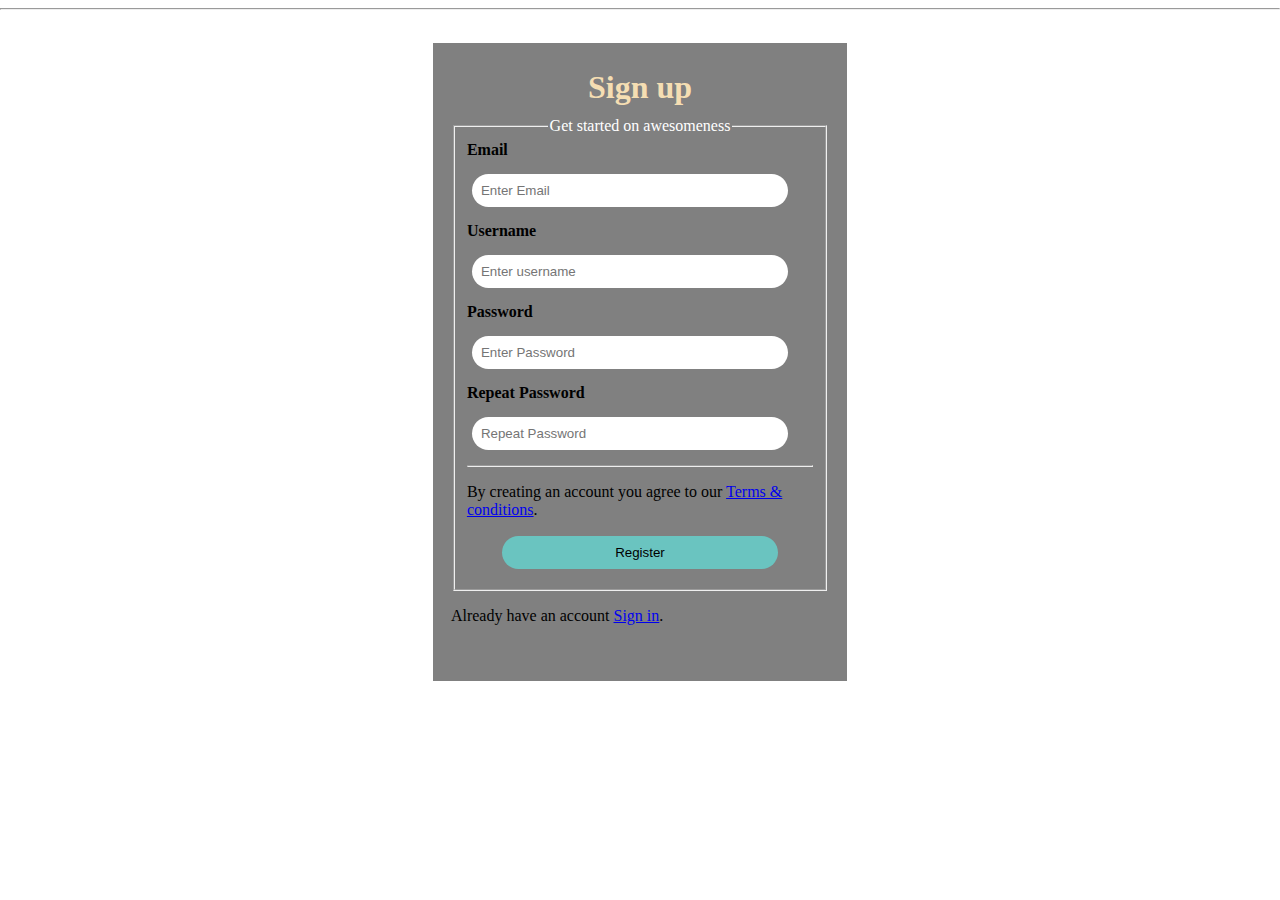
==== UI/index.html @ d6eff1b4 "Merge pull request #1 from njati/ft-home-sign-up-162982031" ====
<!DOCTYPE html>
<html lang="en">
<head>
    <meta charset="UTF-8">
    <meta name="viewport" content="width=device-width, initial-scale=1.0">
    <meta http-equiv="X-UA-Compatible" content="ie=edge">
    <title>Questioner</title>

    <!--Link to the styles sheet-->
     <link rel="stylesheet" href="styles.css">
</head>
<body>
    <div class="loginP">
            <nav>

                </nav>
                <div class="loginform register">
                    <h1>Sign up</h1>
                    <div class="formtoright">
                      
                      <fieldset>
                        <legend> Get started on awesomeness</legend>
                        <form action="/" class="contain">
                            <label for="email"><b>Email</b></label>
                            <input type="email" placeholder="Enter Email" name="email" required>

                            <label for="uname"><b>Username</b></label>
                            <input type="text" placeholder="Enter username" name="uname" required> 
                        
                            <label for="psw"><b>Password</b></label>
                            <input type="password" placeholder="Enter Password" name="psw" required>
                        
                            <label for="psw-repeat"><b>Repeat Password</b></label>
                            <input type="password" placeholder="Repeat Password" name="psw-repeat" required>
                            <hr>
                        
                            <p>By creating an account you agree to our <a href="#">Terms & conditions</a>.</p>
                            <button type="submit" class="registerbtn">Register</button>
                            </div>
                        
                            <div class="container signin">
                            <p>Already have an account <a href="index.html">Sign in</a>.</p>
                            </div>
                        </form>
                      </fieldset>
                   </div>
               </div>
    </div>

      <hr>
      
     
</body>
</html>
---- UI/styles.css ----
.loginform{
    width: 31%;
    padding: 60px 18px 40px 18px;
    margin: auto;
    margin-top: 69px;
    background-color: gray;
}

body{
    margin: 0;
}

.formtoright{
    width: 100%;
}

input{
    padding: 9px;
    margin: 15px 5px;
    border-radius: 23px;
    border: none;
    display: block;
    width: 86%;
}

.loginform button{
    padding: 9px;
    width: 80%;
    display: block;
    margin: auto;
    border-radius: 20px;
    background-color: #64d4cfcc;
    border: none;
    margin: 17px auto 10px auto;
}

.loginform legend{
    color: white;
    text-align: center;
}

.loginP{
    background: rgba(255, 255, 255, 0.35);
    border-radius: 3px;
    top: 10px;
    left: 0;
    position: fixed;
    margin-left: 20px;
    margin-right: 20px;
    right: 0;
    padding: 0 10px;
    bottom: 0;
}

.register{
    margin-top: 33px !important;
    padding: 26px 18px 40px 18px !important;
}
.register h1{
    margin: 0px;
    margin-bottom: 11px;
    color: wheat;
    text-align: center;
}

   @media only screen and (max-width: 600px) {
    .loginform{
        width: 100%;
        background: none;
        padding: 0;
        
    }
  }
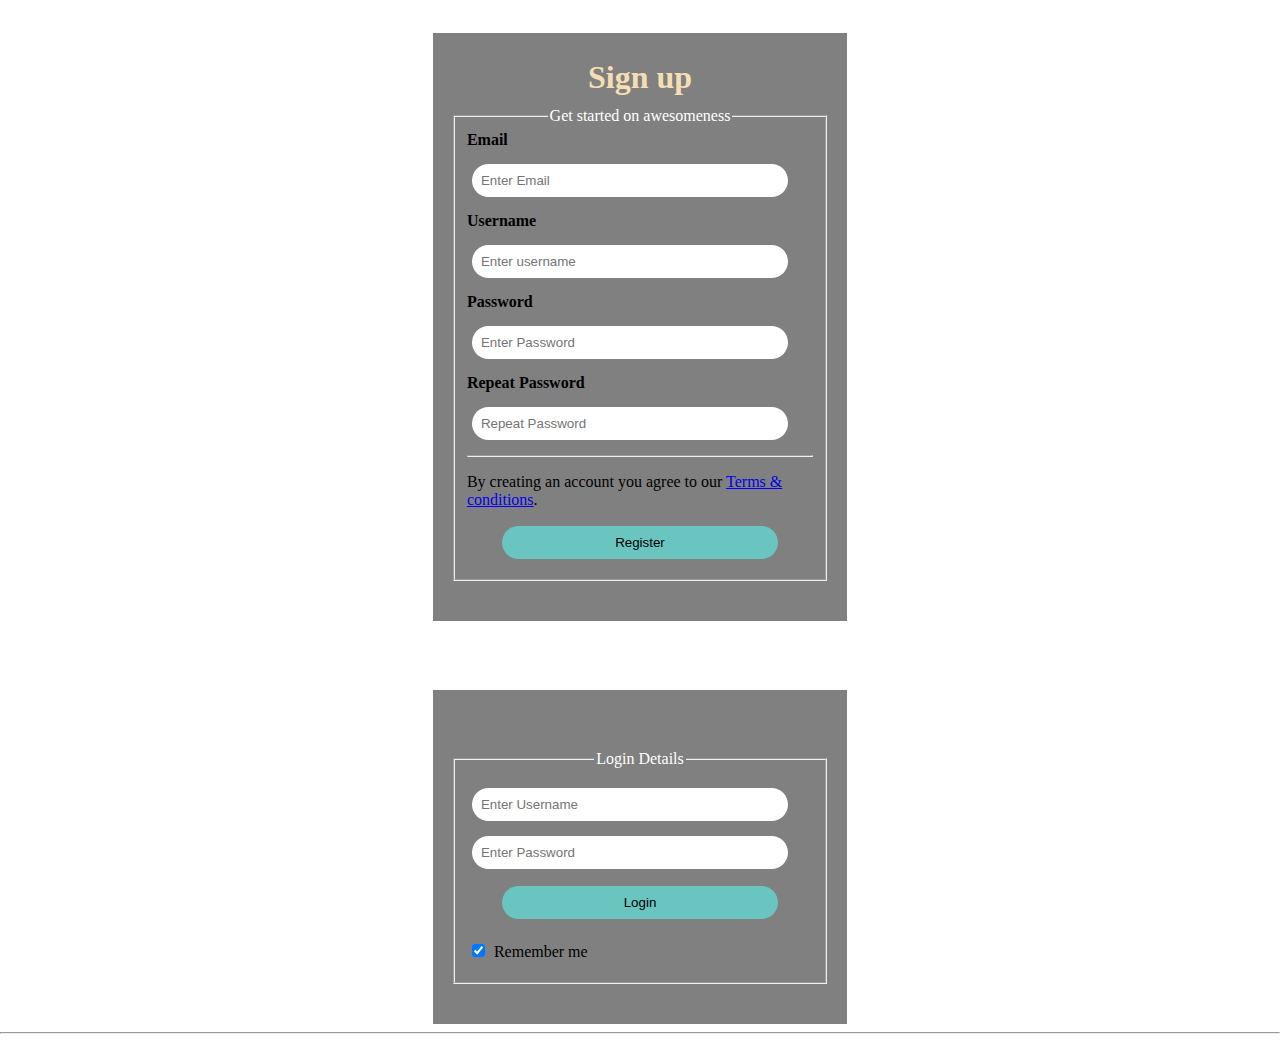
==== commit 5041fd00: "Merge pull request #2 from njati/ft-home-sign-in-162982232" ====
--- a/UI/index.html
+++ b/UI/index.html
@@ -20,7 +20,7 @@
                       
                       <fieldset>
                         <legend> Get started on awesomeness</legend>
-                        <form action="/" class="contain">
+                    <form action="/" class="contain">
                             <label for="email"><b>Email</b></label>
                             <input type="email" placeholder="Enter Email" name="email" required>
 
@@ -36,15 +36,30 @@
                         
                             <p>By creating an account you agree to our <a href="#">Terms & conditions</a>.</p>
                             <button type="submit" class="registerbtn">Register</button>
-                            </div>
-                        
-                            <div class="container signin">
-                            <p>Already have an account <a href="index.html">Sign in</a>.</p>
-                            </div>
-                        </form>
+                    </form>
+                             
                       </fieldset>
                    </div>
                </div>
+
+               <div class="loginform">
+                <div class="formtoright">
+                    <fieldset>
+                        <legend>Login Details</legend>
+                        <form>
+                                <input type="text" class="uns"
+                                placeholder="Enter Username" name="uname" required>
+                                    <input type="password"class="pss" placeholder="Enter Password" name="psw" required>
+                                <button type="submit" class="btns">Login</button>
+                                <label>
+                                <input type="checkbox" checked="checked" name="remember"> Remember me
+                                </label>
+                        </form>
+                        
+                    </fieldset>
+                            
+               </div>
+           </div>
     </div>
 
       <hr>
--- a/UI/styles.css
+++ b/UI/styles.css
@@ -45,7 +45,6 @@
     border-radius: 3px;
     top: 10px;
     left: 0;
-    position: fixed;
     margin-left: 20px;
     margin-right: 20px;
     right: 0;
@@ -64,12 +63,33 @@
     text-align: center;
 }
 
-   @media only screen and (max-width: 600px) {
+    
+input[type="checkbox"]{
+    display: inline;
+    width: auto;
+}
+
+
+
+
+
+
+
+
+
+
+
+
+
+
+@media only screen and (max-width: 600px) {
     .loginform{
         width: 100%;
         background: none;
         padding: 0;
         
     }
+
+
   }
   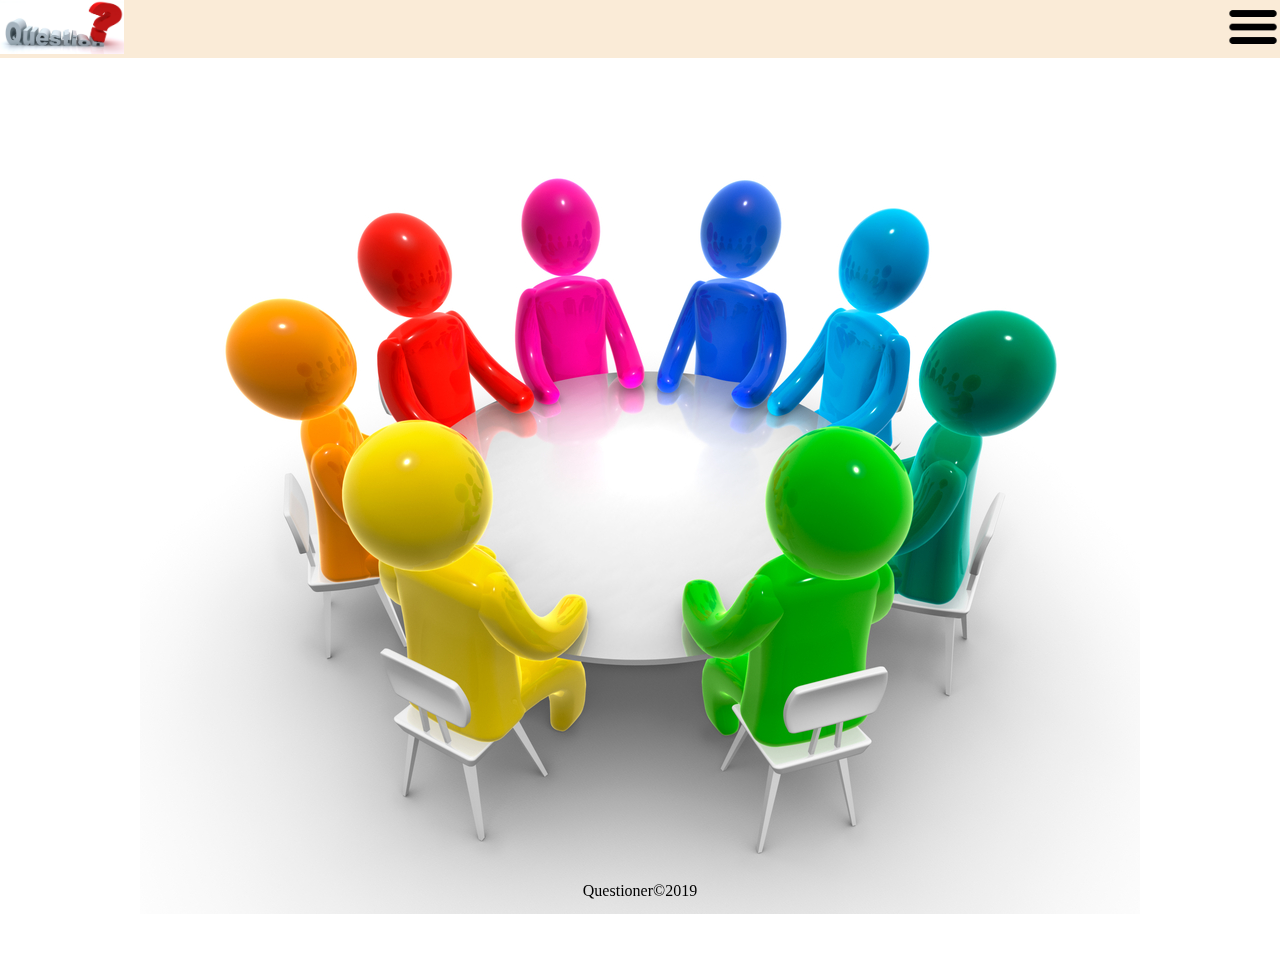
==== commit 8be19e1a: "Merge pull request #3 from njati/ch-login-signup-merge-162982031" ====
--- a/UI/index.html
+++ b/UI/index.html
@@ -10,10 +10,23 @@
      <link rel="stylesheet" href="styles.css">
 </head>
 <body>
-    <div class="loginP">
-            <nav>
+    <nav class="nav"> 
+        <div class="header">
+            
+            <img src="Question.png" alt="">
+        </div>
+        <div class="dropdown">
+        <button class="dropbutton" onclick="dropdown()"><img src="menu.png" class="drop" alt=""></button> 
+            <div id="mydropdown" class="dropdownlist">
+            <a href="#signup">Signup</a>
+            <a href="#signin">Signin</a>
+            </div>
+       </div> 
+    </nav>
+    <div class="homeimage">
 
-                </nav>
+    <div class="loginP signup" id = "signup">
+                 <button class="close1"><a href="#close" title="close">Cancel</a></button> 
                 <div class="loginform register">
                     <h1>Sign up</h1>
                     <div class="formtoright">
@@ -42,28 +55,55 @@
                    </div>
                </div>
 
-               <div class="loginform">
-                <div class="formtoright">
-                    <fieldset>
-                        <legend>Login Details</legend>
-                        <form>
-                                <input type="text" class="uns"
-                                placeholder="Enter Username" name="uname" required>
-                                    <input type="password"class="pss" placeholder="Enter Password" name="psw" required>
-                                <button type="submit" class="btns">Login</button>
-                                <label>
-                                <input type="checkbox" checked="checked" name="remember"> Remember me
-                                </label>
-                        </form>
-                        
-                    </fieldset>
-                            
-               </div>
-           </div>
     </div>
 
-      <hr>
-      
+
+    <div class="loginP signup" id = "signin">
+    <button class="close1"><a href="#close" title="close">Cancel</a></button>
+    <div class="loginform">
+        <div class="formtoright">
+            <fieldset>
+                <legend>Login Details</legend>
+                <form>
+                        <input type="text" class="uns"
+                        placeholder="Enter Username" name="uname" required>
+                            <input type="password"class="pss" placeholder="Enter Password" name="psw" required>
+                        <button type="submit" class="btns">Login</button>
+                        <label>
+                        <input type="checkbox" checked="checked" name="remember"> Remember me
+                        </label>
+                </form>
+                
+            </fieldset>
+                    
+       </div>
+   </div>
+   </div>
+
+      <footer>Questioner&#169;2019</footer>
+    </div> 
+
+    <script>
+        function dropdown(){
+            document.getElementById("mydropdown").classList.toggle("show");
+        }
+
+        window.onclick = function(event){
+                if (!event.target.matches('.drop')){
+                    
+                    var dropdown = document.getElementsByClassName("dropdownlist");
+
+                    for (let i = 0; i< dropdown.length; i++) {
+                        var opendropdown = dropdown[i];
+                        if (opendropdown.classList.contains("show")){
+                            opendropdown.classList.remove("show");
+                        }
+                        
+                    }
+
+                }
+            }
+    </script>
      
 </body>
 </html>--- a/UI/styles.css
+++ b/UI/styles.css
@@ -45,16 +45,15 @@
     border-radius: 3px;
     top: 10px;
     left: 0;
-    margin-left: 20px;
-    margin-right: 20px;
     right: 0;
     padding: 0 10px;
     bottom: 0;
 }
 
 .register{
-    margin-top: 33px !important;
+    margin: auto !important;
     padding: 26px 18px 40px 18px !important;
+    clear: both;
 }
 .register h1{
     margin: 0px;
@@ -69,6 +68,123 @@
     width: auto;
 }
 
+.nav{
+    float: left;
+    width: 100%;
+    background-color: antiquewhite;
+}
+
+.dropbutton img{
+    width: 54px;
+    float: right;
+}
+
+footer{
+    bottom: 0;
+    position: fixed;
+    text-align: center;
+    width: 100%;
+}
+.homeimage{
+    background-image: url('questioner1.jpg');
+    background-repeat: no-repeat;
+    background-position: center center;
+    clear: both;
+    min-height: 100vh;
+
+}
+
+.dropdown{
+    position: relative;
+    float: right;
+
+}
+.dropdownlist {
+   display: none;
+   position: absolute;
+   min-width: 160px;
+   right: 0;
+   z-index: 1;
+   box-shadow: 0px 8px 16px 0px rgba(0,0,0, 0.2)
+}
+
+.dropdownlist a {
+    padding: 12px 16px;
+    text-decoration: none;
+    display: block;
+
+}
+
+.dropdownlist a:hover{
+    background-color: antiquewhite;
+    }
+
+.show{
+    display: block;
+
+}
+
+.dropbutton{
+    padding: 0;
+    border: none;
+    background-color: inherit;
+}
+
+.signup{
+    position: fixed;
+    top: 0;
+    bottom: 0;
+    right: 0;
+    left: 0;
+    background: rgba(196, 188, 188, 0.5);
+    z-index: 9999;
+    opacity: 0;
+    -webkit-transition: opacity 400ms ease-in;
+    -moz-transition: opacity 400ms ease-in;
+    transition: opacity 400ms ease-in;
+    pointer-events: none;
+      
+
+}
+
+.signup:target{
+    opacity: 1;
+    pointer-events: auto;
+
+}
+
+.close1{
+    padding: 10px;
+    background-color: white;
+    border: none;
+    border-radius: 7px;
+    float: right;
+    margin: 1% 1% auto auto;
+
+}
+
+.close1 a{
+    text-decoration: none;
+    color: black;
+
+}
+
+.header img{
+    display: inline-block;
+    height: 54px;
+}
+
+.header{
+    float: left;
+    display: inline;
+}
+
+.header h1{
+    display: inline-block;
+    margin: 0px;
+
+}
+        
 
 
 
